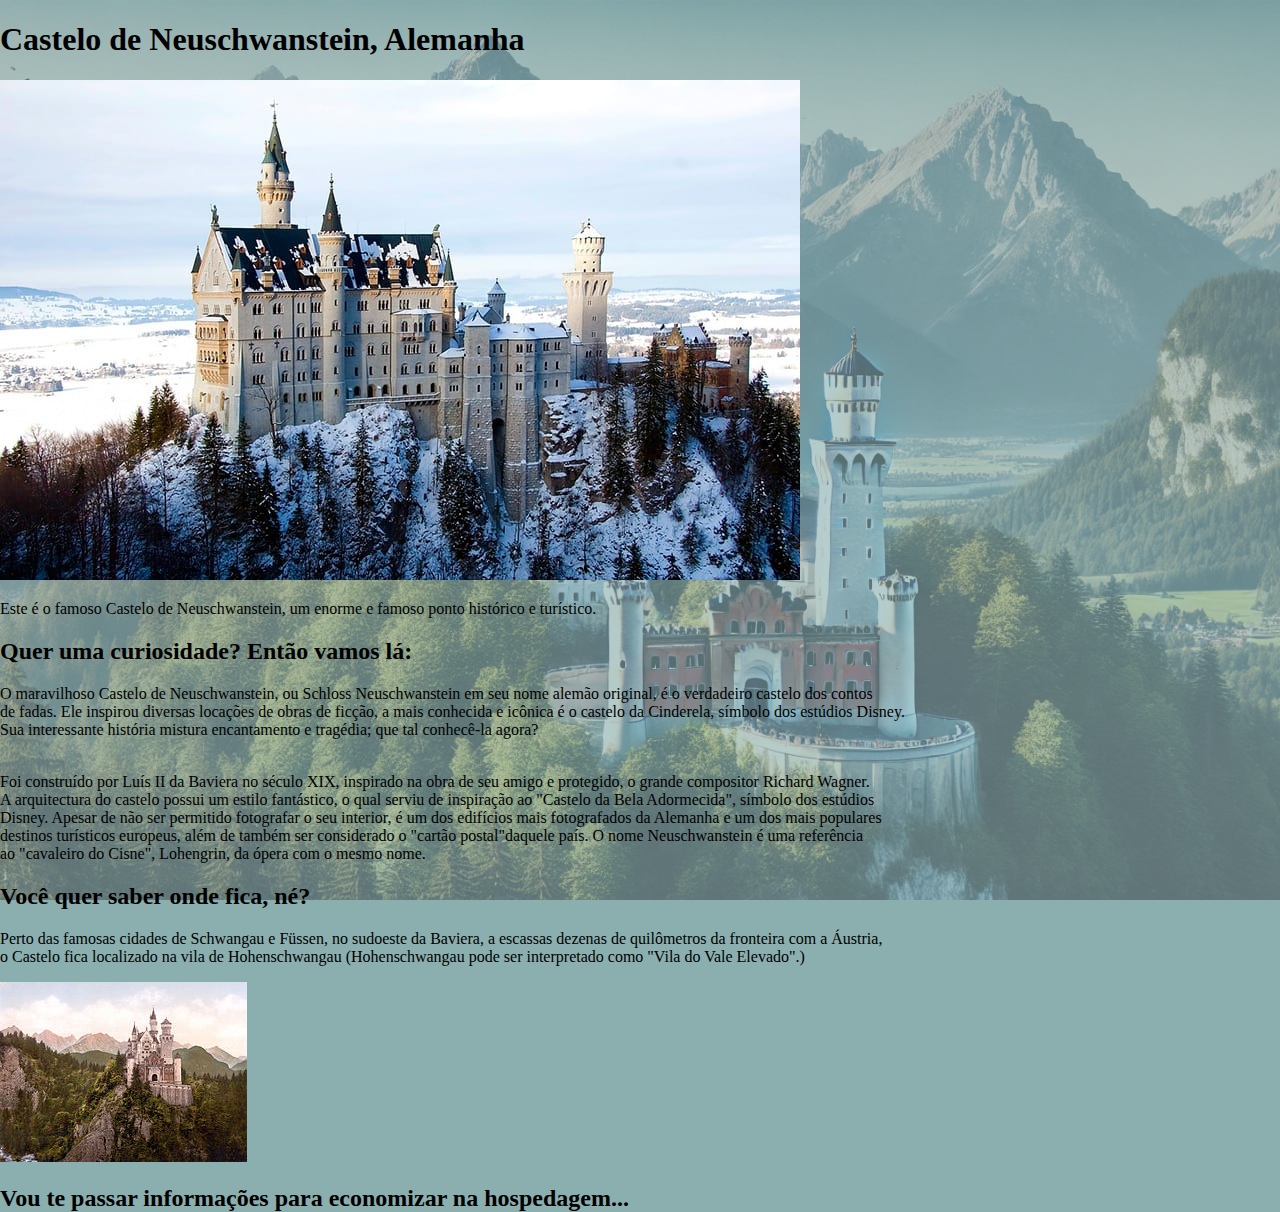
==== index.html @ 5faa3db5 "Site Base" ====
<!DOCTYPE html>
<html lang="pt-br">

<head>
  <meta charset="UTF-8">
  <meta name="viewport" content="width=device-width, initial-scale=1.0">
  <title>Castelo de Neuschwanstein</title>
    <h1>Castelo de Neuschwanstein, Alemanha</h1>
    <link rel="stylesheet" href="style.css">
</head>

<body>

  <div id="page">

  <img id="SnowCastle"; src="Image/castle1.jpg" alt="Castelo na neve">

 <p id="footernoteImage">Este é o famoso Castelo de Neuschwanstein, um enorme e famoso
  ponto histórico e turístico. <br>
</p>
 
<h2 id="curiosity">Quer uma curiosidade? Então vamos lá:</h2>
<p>O maravilhoso Castelo de Neuschwanstein, ou Schloss Neuschwanstein em seu nome alemão original, é o verdadeiro castelo dos contos <br> de fadas. Ele inspirou diversas locações de obras de ficção,  a mais conhecida e icônica é o castelo da Cinderela, símbolo dos estúdios Disney. <br> Sua interessante história mistura encantamento e tragédia; que tal conhecê-la agora? <br><br>
</p>
Foi construído por Luís II da Baviera no século XIX, inspirado na obra de seu amigo e protegido, o grande compositor Richard Wagner. <br> A arquitectura do castelo possui um estilo fantástico, o qual serviu de inspiração ao "Castelo da Bela Adormecida", símbolo dos estúdios <br> Disney. Apesar de não ser permitido fotografar o seu interior, é um dos edifícios mais fotografados da Alemanha e um dos mais populares <br> destinos turísticos europeus, além de também ser considerado o "cartão postal"daquele país. O nome Neuschwanstein é uma referência <br> ao "cavaleiro do Cisne", Lohengrin, da ópera com o mesmo nome.
</p>

<h2 id="local"> Você quer saber onde fica, né?</h2>
<p> Perto das famosas cidades de Schwangau e Füssen, no sudoeste da Baviera, a escassas dezenas de quilômetros da fronteira com a Áustria, <br> o Castelo fica localizado na vila de Hohenschwangau (Hohenschwangau pode ser interpretado como "Vila do Vale Elevado".)
</p>
<img src="Image/aspect.jpg" alt="Relevo do Castelo">

<h2 id="hotel"> Vou te passar informações para economizar na hospedagem... </h2>
<p4></p4>



</div>
</body>

</html>
---- style.css ----
body {
  margin: 0; 
  padding: 0;
  height: 100vh;
  background-image: url('Image/background.png'); 
  background-size: cover; 
  background-position: center; 
  background-repeat: no-repeat; 
  background-attachment: fixed;
  background-color: rgb(139, 175, 175);
}
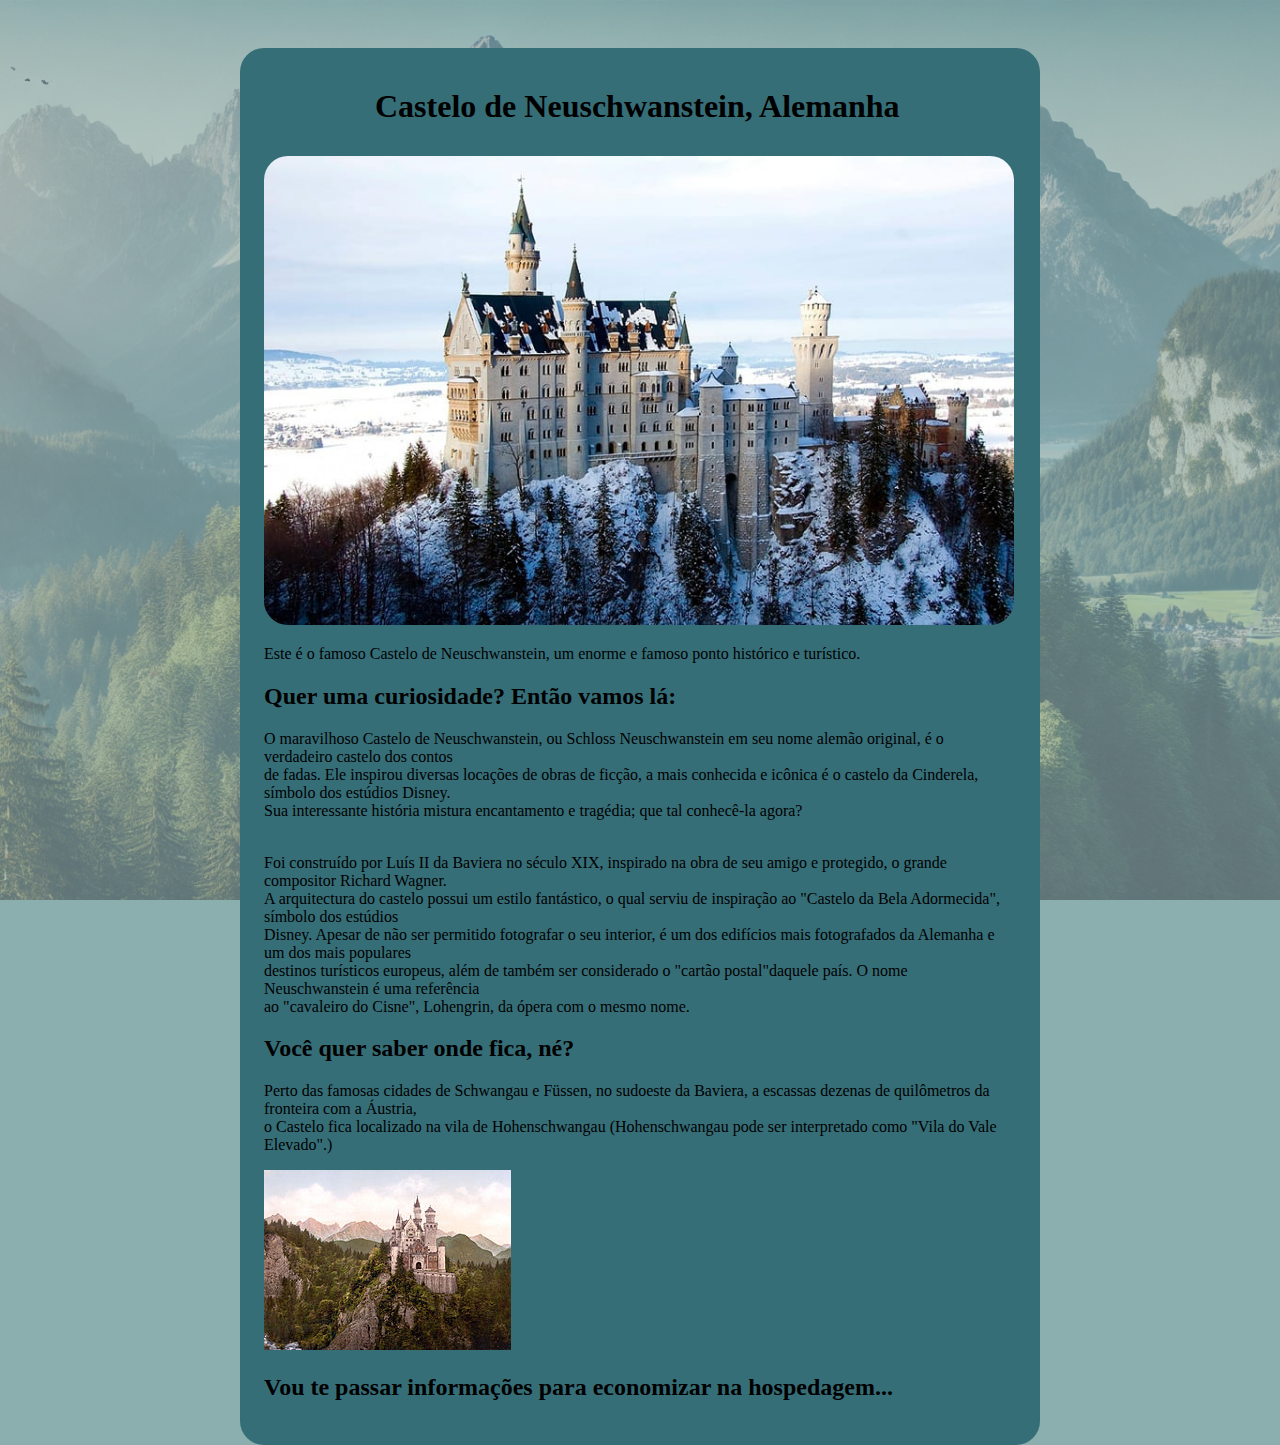
==== commit 57810f41: "Addition Background" ====
--- a/index.html
+++ b/index.html
@@ -5,17 +5,22 @@
   <meta charset="UTF-8">
   <meta name="viewport" content="width=device-width, initial-scale=1.0">
   <title>Castelo de Neuschwanstein</title>
-    <h1>Castelo de Neuschwanstein, Alemanha</h1>
+    
     <link rel="stylesheet" href="style.css">
 </head>
 
 <body>
 
   <div id="page">
+    <h1>Castelo de Neuschwanstein, Alemanha</h1>
+     
+    <img id="SnowCastle"; src="Image/castle1.jpg" alt="Castelo na neve">
+      <div class="SnowCastle">
+      
+      </div>
 
-  <img id="SnowCastle"; src="Image/castle1.jpg" alt="Castelo na neve">
 
- <p id="footernoteImage">Este é o famoso Castelo de Neuschwanstein, um enorme e famoso
+    <p id="footernoteImage">Este é o famoso Castelo de Neuschwanstein, um enorme e famoso
   ponto histórico e turístico. <br>
 </p>
  
--- a/style.css
+++ b/style.css
@@ -10,5 +10,25 @@
   background-color: rgb(139, 175, 175);
 }
 
+h1 {
+  width: 800px;
+  padding: 1px;
+  margin: 15px 110px 30px;
+}
 
+#page {
+  box-sizing: border-box;
+  width: 800px;
+  padding: 24px;
+  background-color: #366e78;
+  border-radius: 24px;
+  margin: 48px auto 28px;
+}
 
+#SnowCastle { 
+  width: 750px;
+  border-radius: 24px;
+  size-adjust: 20px;
+  margin: auto;
+}
+
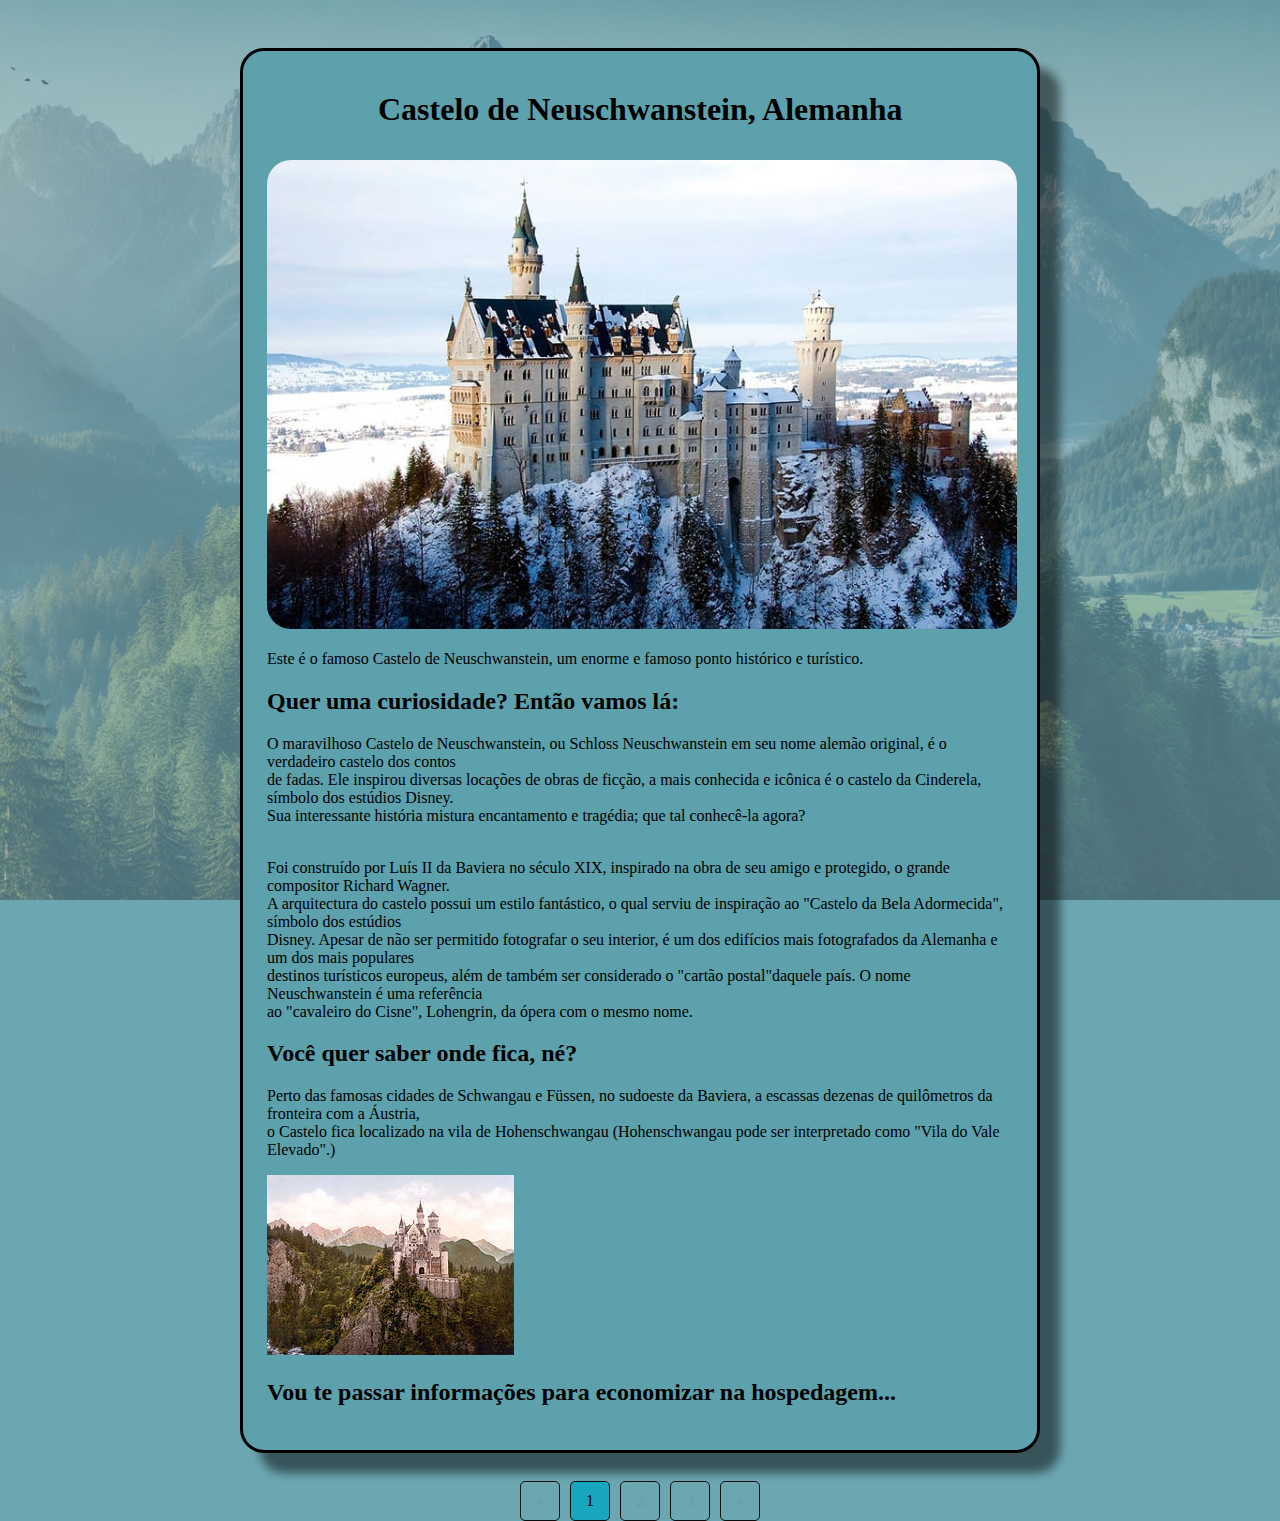
==== commit a5db351e: "Border and Pagination" ====
--- a/index.html
+++ b/index.html
@@ -24,23 +24,35 @@
   ponto histórico e turístico. <br>
 </p>
  
-<h2 id="curiosity">Quer uma curiosidade? Então vamos lá:</h2>
+<section id="curiosity">
+<h2>Quer uma curiosidade? Então vamos lá:</h2>
 <p>O maravilhoso Castelo de Neuschwanstein, ou Schloss Neuschwanstein em seu nome alemão original, é o verdadeiro castelo dos contos <br> de fadas. Ele inspirou diversas locações de obras de ficção,  a mais conhecida e icônica é o castelo da Cinderela, símbolo dos estúdios Disney. <br> Sua interessante história mistura encantamento e tragédia; que tal conhecê-la agora? <br><br>
 </p>
 Foi construído por Luís II da Baviera no século XIX, inspirado na obra de seu amigo e protegido, o grande compositor Richard Wagner. <br> A arquitectura do castelo possui um estilo fantástico, o qual serviu de inspiração ao "Castelo da Bela Adormecida", símbolo dos estúdios <br> Disney. Apesar de não ser permitido fotografar o seu interior, é um dos edifícios mais fotografados da Alemanha e um dos mais populares <br> destinos turísticos europeus, além de também ser considerado o "cartão postal"daquele país. O nome Neuschwanstein é uma referência <br> ao "cavaleiro do Cisne", Lohengrin, da ópera com o mesmo nome.
 </p>
 
+</section>
+<section id="local">
 <h2 id="local"> Você quer saber onde fica, né?</h2>
 <p> Perto das famosas cidades de Schwangau e Füssen, no sudoeste da Baviera, a escassas dezenas de quilômetros da fronteira com a Áustria, <br> o Castelo fica localizado na vila de Hohenschwangau (Hohenschwangau pode ser interpretado como "Vila do Vale Elevado".)
 </p>
 <img src="Image/aspect.jpg" alt="Relevo do Castelo">
+</section>
 
+<section id="hotel">
 <h2 id="hotel"> Vou te passar informações para economizar na hospedagem... </h2>
-<p4></p4>
-
+<p></p>
+</section>
 
 
 </div>
+  <div class="pagination">
+    <a href="#">&laquo;</a>
+    <a href="#" class="active">1</a>
+    <a href="#">2</a>
+    <a href="#">3</a>
+    <a href="#">&raquo;</a>
+  </div>
 </body>
 
 </html>--- a/style.css
+++ b/style.css
@@ -7,7 +7,7 @@
   background-position: center; 
   background-repeat: no-repeat; 
   background-attachment: fixed;
-  background-color: rgb(139, 175, 175);
+  background-color: #6ba6b1;
 }
 
 h1 {
@@ -17,11 +17,14 @@
 }
 
 #page {
-  box-sizing: border-box;
+  box-sizing: border-box; 
   width: 800px;
   padding: 24px;
-  background-color: #366e78;
+  background-color: #5da1ad; 
+  box-shadow: 20px 20px 10px rgba(0, 0, 0, 0.493);
   border-radius: 24px;
+  border-style: solid;
+  border-width: 3px 3px 3px 3px;
   margin: 48px auto 28px;
 }
 
@@ -29,6 +32,35 @@
   width: 750px;
   border-radius: 24px;
   size-adjust: 20px;
-  margin: auto;
+  margin: 1px;
+  margin-left: auto;
+  margin-right: auto;
 }
 
+.pagination {
+  display: flex;
+  justify-content: center;
+  align-items: center;
+  margin: 20px 0;
+}
+
+.pagination a {
+  color: #5da1ad;
+  padding: 10px 15px;
+  margin: 0 5px;
+  text-decoration: none;
+  border: 1px solid #080e0f;
+  border-radius: 5px;
+  transition: background-color 0.3s, color 0.3s;
+}
+
+.pagination a:hover {
+  background-color: #19a6bf;
+  color: black;
+}
+
+.pagination a.active {
+  background-color: #19a6bf;
+  color: black;
+  border-color: #080e0f;
+}
